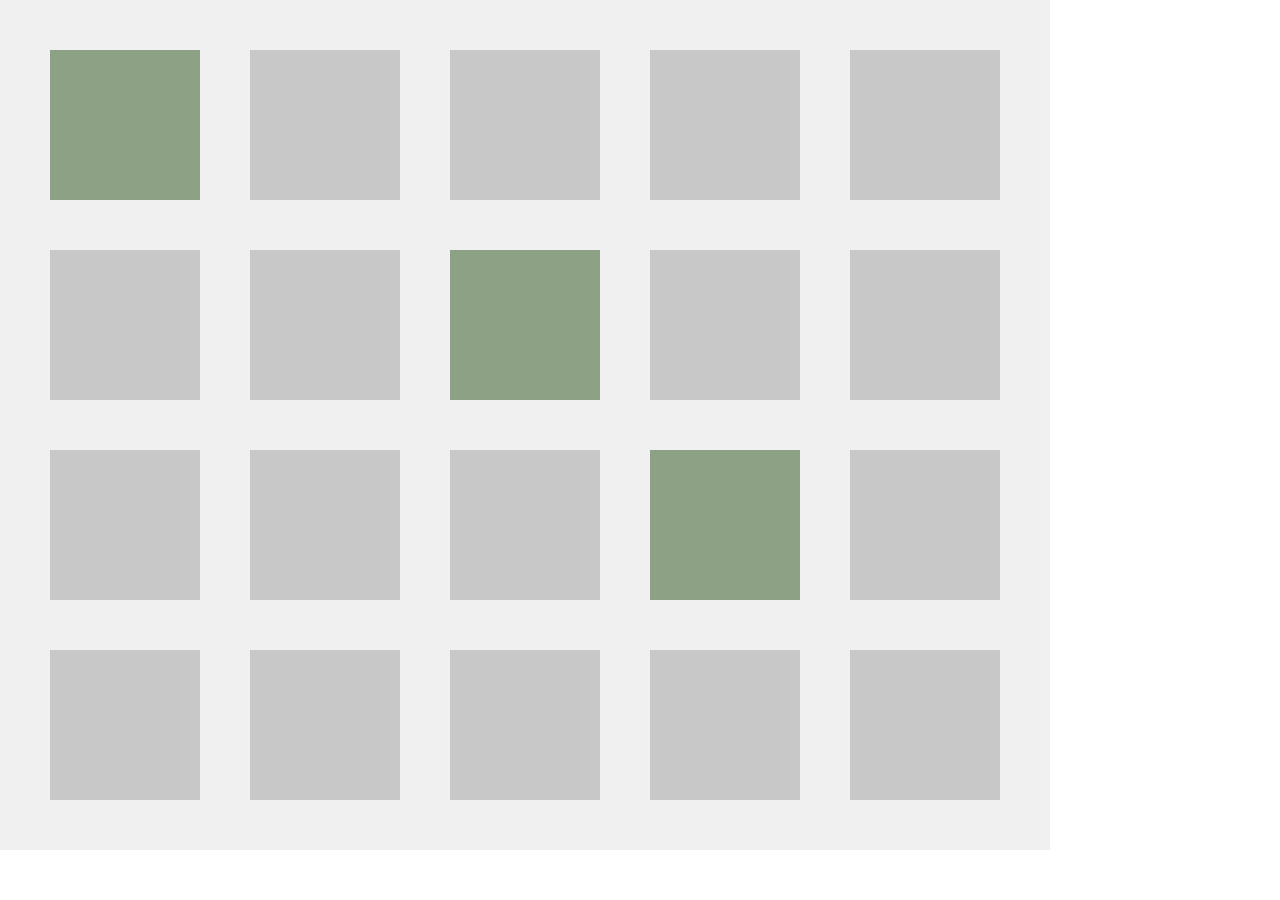
==== trees_v2_0/index.html @ 6febbd43 "p5 tree map initial commit" ====
<!DOCTYPE html>
<html>
<head>
  <meta charset="utf-8">
  <meta name="viewport" content="width=device-width, initial-scale=1.0">

  <!-- PLEASE NO CHANGES BELOW THIS LINE (UNTIL I SAY SO) -->
  <script language="javascript" type="text/javascript" src="libraries/p5.min.js"></script>
  <script language="javascript" type="text/javascript" src="trees_v2_0.js"></script>
  <!-- OK, YOU CAN MAKE CHANGES BELOW THIS LINE AGAIN -->

  <style>
    body {
      padding: 0;
      margin: 0;
    }
  </style>
</head>

<body>
</body>
</html>
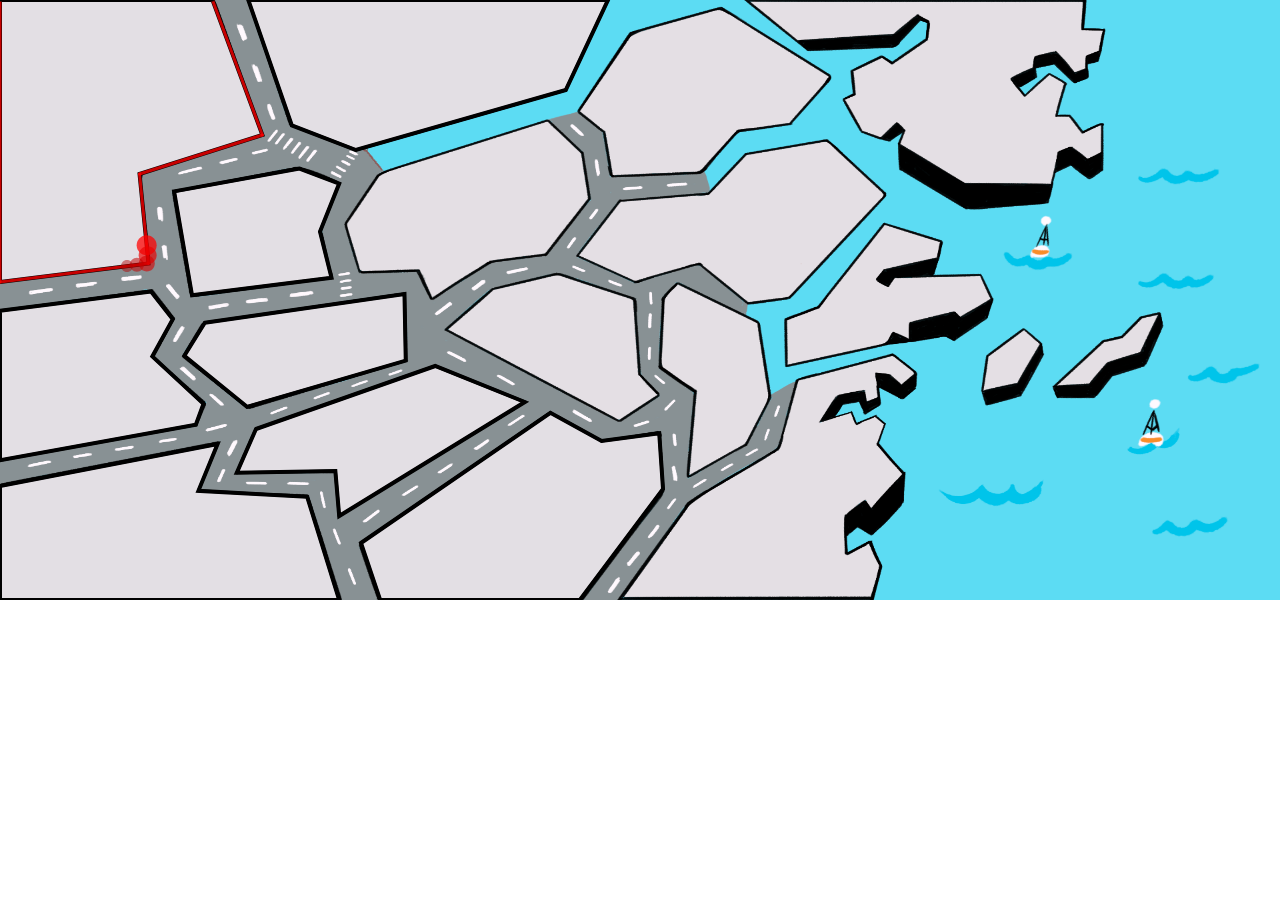
==== commit 99e13522: "caterpillar update" ====
--- a/trees_v2_0/index.html
+++ b/trees_v2_0/index.html
@@ -6,6 +6,7 @@
 
   <!-- PLEASE NO CHANGES BELOW THIS LINE (UNTIL I SAY SO) -->
   <script language="javascript" type="text/javascript" src="libraries/p5.min.js"></script>
+  <script language="javascript" type="text/javascript" src="tile.js"></script>
   <script language="javascript" type="text/javascript" src="trees_v2_0.js"></script>
   <!-- OK, YOU CAN MAKE CHANGES BELOW THIS LINE AGAIN -->
 
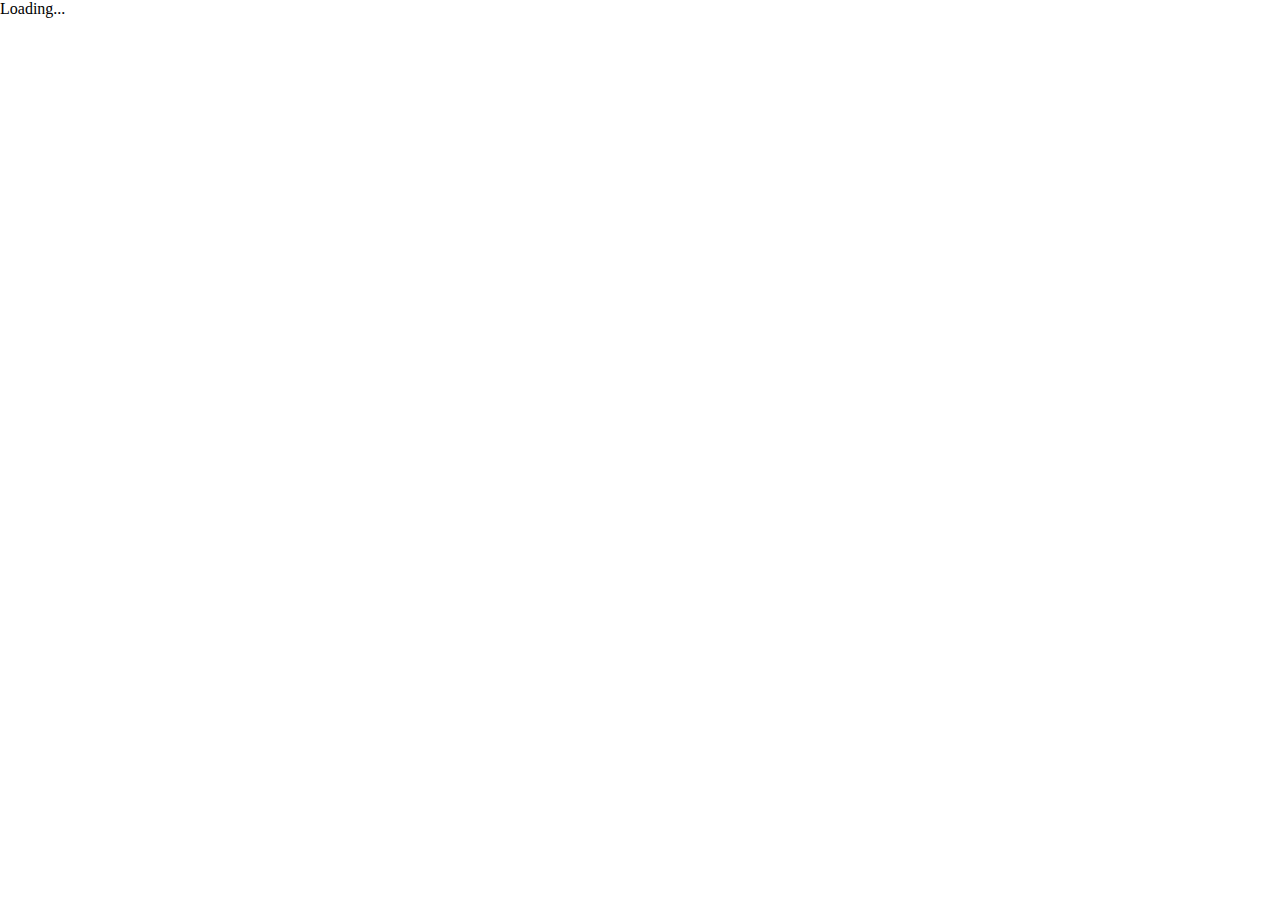
==== commit 84713266: "Slides Update (in progress)" ====
--- a/trees_v2_0/index.html
+++ b/trees_v2_0/index.html
@@ -6,6 +6,7 @@
 
   <!-- PLEASE NO CHANGES BELOW THIS LINE (UNTIL I SAY SO) -->
   <script language="javascript" type="text/javascript" src="libraries/p5.min.js"></script>
+  <script language="javascript" type="text/javascript" src="sidebar.js"></script>
   <script language="javascript" type="text/javascript" src="tile.js"></script>
   <script language="javascript" type="text/javascript" src="trees_v2_0.js"></script>
   <!-- OK, YOU CAN MAKE CHANGES BELOW THIS LINE AGAIN -->
